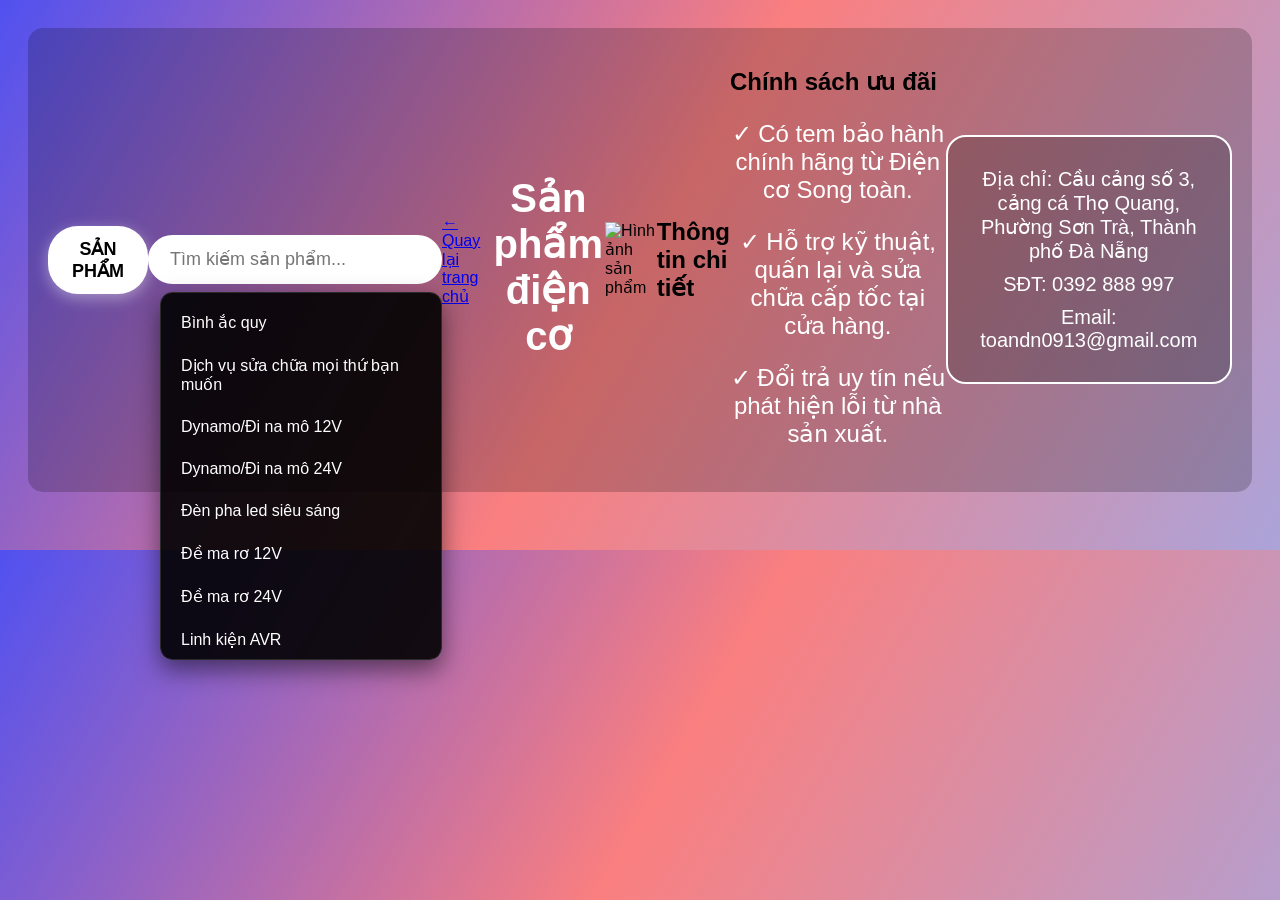
==== san-pham.html @ eec1f695 "Add files via upload" ====
<!DOCTYPE html>
<html lang="vi">
<head>
    <link rel="stylesheet" href="style.css">
    <script src="script.js"></script>
    <meta charset="UTF-8">
    <meta name="viewport" content="width=device-width, initial-scale=1.0">
    <title id="pageTitle">Điện cơ Song toàn</title>
</head>
<body>
    <div class="shop-header">
        <div class="menu-san-pham-container">
            <button id="nutSanPham" class="btn-san-pham">Sản phẩm</button>
            <div id="listSanPham" class="dropdown-list">
                <a href="san-pham.html?id=ac-quy" class="dropdown-item">Bình ắc quy</a>
                <a href="san-pham.html?id=dich-vu-sua-chua" class="dropdown-item">Dịch vụ sửa chữa mọi thứ bạn muốn</a>
                <a href="san-pham.html?id=dynamo-12v" class="dropdown-item">Dynamo/Đi na mô 12V</a>
                <a href="san-pham.html?id=dynamo-24v" class="dropdown-item">Dynamo/Đi na mô 24V</a>
                <a href="san-pham.html?id=den-led" class="dropdown-item">Đèn pha led siêu sáng</a>
                <a href="san-pham.html?id=de-ma-ro-12v" class="dropdown-item">Đề ma rơ 12V</a>
                <a href="san-pham.html?id=de-ma-ro-24v" class="dropdown-item">Đề ma rơ 24V</a>
                <a href="san-pham.html?id=avr" class="dropdown-item">Linh kiện AVR</a>
                <a href="san-pham.html?id=may-phat-dien" class="dropdown-item">Máy phát điện</a>
                <a href="san-pham.html?id=mo-to" class="dropdown-item">Mô tơ</a>
            </div>
        </div>
        <div class="search-container">
            <input type="text" id="searchInput" placeholder="Tìm kiếm sản phẩm...">
            <div id="itemList" class="search-dropdown">
                <a href="san-pham.html?id=ac-quy" class="search-item">Bình ắc quy</a>
                <a href="san-pham.html?id=dich-vu-sua-chua" class="search-item">Dịch vụ sửa chữa mọi thứ bạn muốn</a>
                <a href="san-pham.html?id=dynamo-12v" class="search-item">Dynamo/Đi na mô 12V</a>
                <a href="san-pham.html?id=dynamo-24v" class="search-item">Dynamo/Đi na mô 24V</a>
                <a href="san-pham.html?id=den-led" class="search-item">Đèn pha led siêu sáng</a>
                <a href="san-pham.html?id=de-ma-ro-12v" class="search-item">Đề ma rơ 12V</a>
                <a href="san-pham.html?id=de-ma-ro-24v" class="search-item">Đề ma rơ 24V</a>
                <a href="san-pham.html?id=avr" class="search-item">Linh kiện AVR</a>
                <a href="san-pham.html?id=may-phat-dien" class="search-item">Máy phát điện</a>
                <a href="san-pham.html?id=mo-to" class="search-item">Mô tơ</a>
            </div>
        </div>
    <div class="btn-back-box">
        <a href="index.html" class="btn-back">← Quay lại trang chủ</a>
    </div>

    <h1 id="productTitle">Sản phẩm điện cơ</h1>
    <img id="productImg" src="" alt="Hình ảnh sản phẩm">

    <div class="detail-box">
        <h2>Thông tin chi tiết</h2>
        <div id="productInfo"></div>
    </div>

    <div class="detail-box">
        <h2>Chính sách ưu đãi</h2>
        <p>✓ Có tem bảo hành chính hãng từ Điện cơ Song toàn.</p>
        <p>✓ Hỗ trợ kỹ thuật, quấn lại và sửa chữa cấp tốc tại cửa hàng.</p>
        <p>✓ Đổi trả uy tín nếu phát hiện lỗi từ nhà sản xuất.</p>
    </div>

    <div class="contact-box">
        <p>Địa chỉ: Cầu cảng số 3, cảng cá Thọ Quang, Phường Sơn Trà, Thành phố Đà Nẵng</p>
        <p>SĐT: 0392 888 997</p>
        <p>Email: toandn0913@gmail.com</p>
    </div>
</body>
</html>
---- style.css ----
body {
    background: linear-gradient(300deg, #aba3d9, #fa7f7f, #5151f0);
    padding: 20px;
    position: relative;
    font-family: Arial, sans-serif;
}
h1 { text-align: center; color: white; font-size: 40px; margin-top: 40px; }
p { text-align: center; color: white; font-size: 24px; }
.contact-box {
    background-color: #00000033; border: 2px solid #ffffff; border-radius: 20px;
    padding: 20px; margin: 30px auto; max-width: 600px;
}
.contact-box p { font-size: 20px; color: #ffffff; margin: 10px 0; text-align: center; }
.shop-header {
    display: flex; justify-content: space-between; align-items: center;
    padding: 20px; background: #00000033; border-radius: 15px; margin-bottom: 30px;
    position: relative; z-index: 1000;
}
.menu-san-pham-container { position: relative; }
.btn-san-pham {
    background: white; color: #000000; padding: 12px 24px; font-size: 18px; font-weight: bold;
    border: none; border-radius: 30px; cursor: pointer; box-shadow: 0 4px 15px #ffffff66;
    transition: all 0.5s ease; text-transform: uppercase;
}
.btn-san-pham:hover { transform: translateY(-2px); box-shadow: 0 6px 20px #30303099; }
.dropdown-list {
    display: none; position: absolute; top: 140%; left: 0; background-color: #ffffff;
    width: 280px; border-radius: 12px; box-shadow: 0 10px 30px #00000033; z-index: 999;
    padding: 10px 0; opacity: 0; visibility: hidden; transition: all 0.3s ease; transform: translateY(-10px);
}
.dropdown-list.show { display: block; opacity: 1; visibility: visible; transform: translateY(0); }
.dropdown-item { display: block; padding: 12px 20px; color: #333333; font-size: 16px; font-weight: 500; text-decoration: none; width: 100%; box-sizing: border-box; }
.dropdown-item:hover { background-color: #f5f5f5; }
.search-container { position: relative; }
#searchInput { width: 250px; padding: 12px 20px; font-size: 18px; border: 2px solid #ffffff; border-radius: 25px; outline: none; background-color: #ffffff; transition: all 0.3s; }
#searchInput:focus { border-color: #000000; box-shadow: 0 0 10px rgba(0,0,0,0.2); }
.search-dropdown {
    position: absolute; top: 115%; right: 0; width: 280px; max-height: 350px; overflow-y: auto;
    background: #000000e6; border: 1px solid #2b2b2b; border-radius: 12px; padding: 8px 0; z-index: 9999; box-shadow: 0 10px 25px rgba(0,0,0,0.5);
}
.search-item { display: block; color: white; font-size: 16px; padding: 12px 20px; text-decoration: none; text-align: left; transition: all 0.2s ease; }
.search-item:hover { background: #ffffff22; padding-left: 25px; }
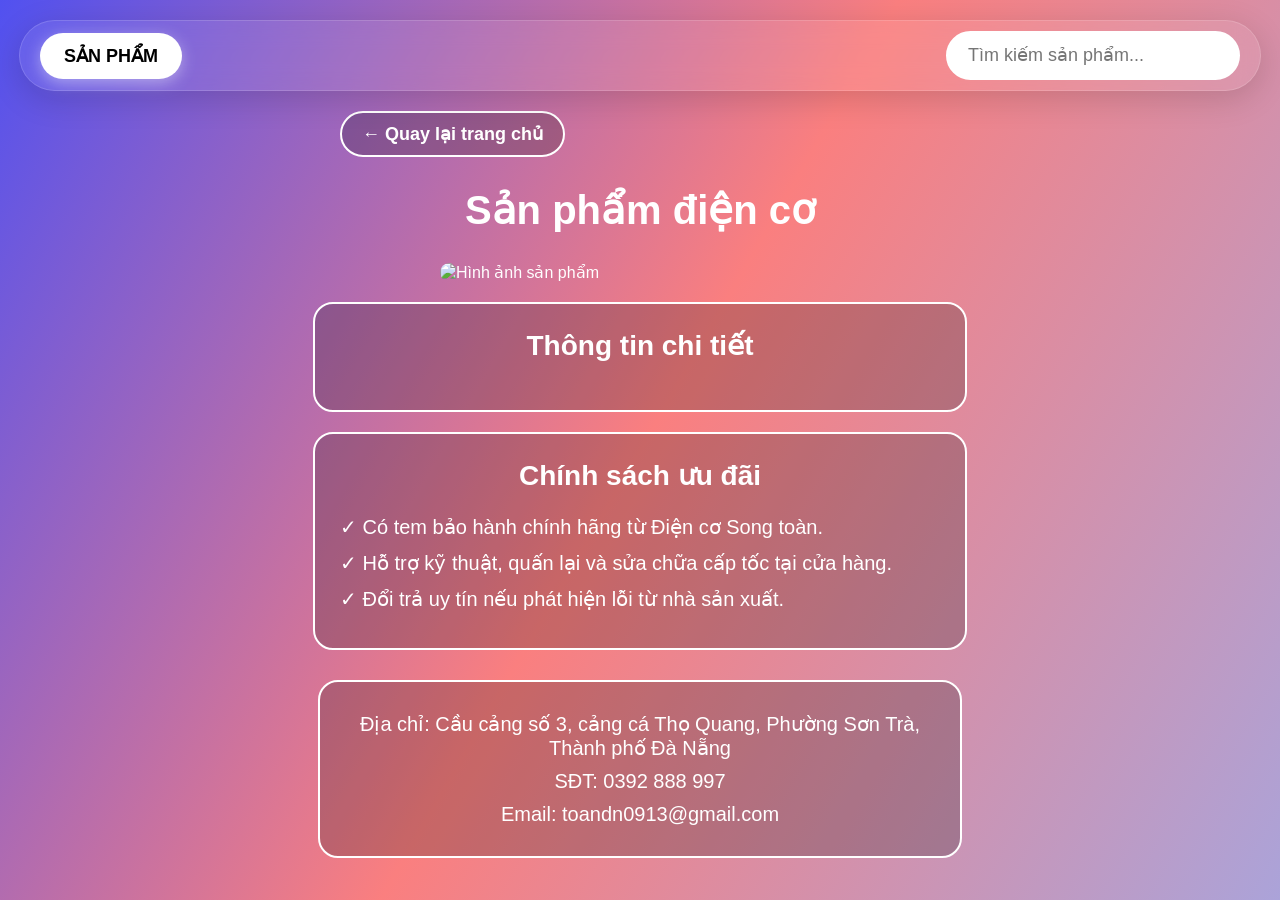
==== commit a5e1f70a: "Update san-pham.html" ====
--- a/san-pham.html
+++ b/san-pham.html
@@ -1,67 +1,86 @@
 <!DOCTYPE html>
 <html lang="vi">
-<head>
-    <link rel="stylesheet" href="style.css">
-    <script src="script.js"></script>
-    <meta charset="UTF-8">
-    <meta name="viewport" content="width=device-width, initial-scale=1.0">
-    <title id="pageTitle">Điện cơ Song toàn</title>
-</head>
-<body>
-    <div class="shop-header">
-        <div class="menu-san-pham-container">
-            <button id="nutSanPham" class="btn-san-pham">Sản phẩm</button>
-            <div id="listSanPham" class="dropdown-list">
-                <a href="san-pham.html?id=ac-quy" class="dropdown-item">Bình ắc quy</a>
-                <a href="san-pham.html?id=dich-vu-sua-chua" class="dropdown-item">Dịch vụ sửa chữa mọi thứ bạn muốn</a>
-                <a href="san-pham.html?id=dynamo-12v" class="dropdown-item">Dynamo/Đi na mô 12V</a>
-                <a href="san-pham.html?id=dynamo-24v" class="dropdown-item">Dynamo/Đi na mô 24V</a>
-                <a href="san-pham.html?id=den-led" class="dropdown-item">Đèn pha led siêu sáng</a>
-                <a href="san-pham.html?id=de-ma-ro-12v" class="dropdown-item">Đề ma rơ 12V</a>
-                <a href="san-pham.html?id=de-ma-ro-24v" class="dropdown-item">Đề ma rơ 24V</a>
-                <a href="san-pham.html?id=avr" class="dropdown-item">Linh kiện AVR</a>
-                <a href="san-pham.html?id=may-phat-dien" class="dropdown-item">Máy phát điện</a>
-                <a href="san-pham.html?id=mo-to" class="dropdown-item">Mô tơ</a>
-            </div>
+    <head>
+        <link rel="stylesheet" href="style.css">
+        <script src="script.js" defer></script>
+        <meta charset="UTF-8">
+        <meta name="viewport" content="width=device-width, initial-scale=1.0">
+        <title id="pageTitle">Điện cơ Song toàn</title>
+    </head>
+    <body>
+        <div class="shop-header"> 
+            <div class="menu-san-pham-container"> 
+                <button id="nutSanPham" class="btn-san-pham">Sản phẩm</button> 
+                <div id="listSanPham" class="dropdown-list"> 
+                    <a href="san-pham.html?id=ac-quy" class="dropdown-item">Bình ắc quy</a> 
+                    <a href="san-pham.html?id=dich-vu-su-chua" class="dropdown-item">Dịch vụ sửa chữa mọi thứ bạn muốn</a> 
+                    <a href="san-pham.html?id=dynamo-12v" class="dropdown-item">Dynamo/Đi na mô 12V</a> 
+                    <a href="san-pham.html?id=dynamo-24v" class="dropdown-item">Dynamo/Đi na mô 24V</a> 
+                    <a href="san-pham.html?id=den-led" class="dropdown-item">Đèn pha led siêu sáng</a> 
+                    <a href="san-pham.html?id=de-ma-ro-12v" class="dropdown-item">Đề ma rơ 12V</a> 
+                    <a href="san-pham.html?id=de-ma-ro-24v" class="dropdown-item">Đề ma rơ 24V</a> 
+                    <a href="san-pham.html?id=avr" class="dropdown-item">Linh kiện AVR</a> 
+                    <a href="san-pham.html?id=may-phat-dien" class="dropdown-item">Máy phát điện</a> 
+                    <a href="san-pham.html?id=mo-to" class="dropdown-item">Mô tơ</a> 
+                </div> 
+            </div> 
+            <div class="search-container"> 
+                <input type="text" id="searchInput" placeholder="Tìm kiếm sản phẩm..."> 
+                <div id="itemList" class="search-dropdown" style="display: none;"> 
+                    <a href="san-pham.html?id=ac-quy" class="search-item">Bình ắc quy</a> 
+                    <a href="san-pham.html?id=dich-vu-su-chua" class="search-item">Dịch vụ sửa chữa mọi thứ bạn muốn</a> 
+                    <a href="san-pham.html?id=dynamo-12v" class="search-item">Dynamo/Đi na mô 12V</a> 
+                    <a href="san-pham.html?id=dynamo-24v" class="search-item">Dynamo/Đi na mô 24V</a> 
+                    <a href="san-pham.html?id=den-led" class="search-item">Đèn pha led siêu sáng</a> 
+                    <a href="san-pham.html?id=de-ma-ro-12v" class="search-item">Đề ma rơ 12V</a> 
+                    <a href="san-pham.html?id=de-ma-ro-24v" class="search-item">Đề ma rơ 24V</a> 
+                    <a href="san-pham.html?id=avr" class="search-item">Linh kiện AVR</a> 
+                    <a href="san-pham.html?id=may-phat-dien" class="search-item">Máy phát điện</a> 
+                    <a href="san-pham.html?id=mo-to" class="search-item">Mô tơ</a> 
+                </div> 
+            </div> 
         </div>
-        <div class="search-container">
-            <input type="text" id="searchInput" placeholder="Tìm kiếm sản phẩm...">
-            <div id="itemList" class="search-dropdown">
-                <a href="san-pham.html?id=ac-quy" class="search-item">Bình ắc quy</a>
-                <a href="san-pham.html?id=dich-vu-sua-chua" class="search-item">Dịch vụ sửa chữa mọi thứ bạn muốn</a>
-                <a href="san-pham.html?id=dynamo-12v" class="search-item">Dynamo/Đi na mô 12V</a>
-                <a href="san-pham.html?id=dynamo-24v" class="search-item">Dynamo/Đi na mô 24V</a>
-                <a href="san-pham.html?id=den-led" class="search-item">Đèn pha led siêu sáng</a>
-                <a href="san-pham.html?id=de-ma-ro-12v" class="search-item">Đề ma rơ 12V</a>
-                <a href="san-pham.html?id=de-ma-ro-24v" class="search-item">Đề ma rơ 24V</a>
-                <a href="san-pham.html?id=avr" class="search-item">Linh kiện AVR</a>
-                <a href="san-pham.html?id=may-phat-dien" class="search-item">Máy phát điện</a>
-                <a href="san-pham.html?id=mo-to" class="search-item">Mô tơ</a>
-            </div>
+            <div class="btn-back-box"> 
+                <a href="index.html" class="btn-back">← Quay lại trang chủ</a> 
+            </div> 
+            <h1 id="productTitle">Sản phẩm điện cơ</h1> 
+            <img id="productImg" src="" alt="Hình ảnh sản phẩm"> 
+            <div class="detail-box" id="productDescBox"> 
+                <h2>Thông tin chi tiết</h2> 
+            <div id="productText"></div> 
+        </div> 
+        <div class="detail-box" id="boxMuaHang" style="display: none;"> 
+            <h2>Đặt mua sản phẩm này</h2> 
+            <form id="formMuaHang"> 
+            <input type="text" id="txtTenMua" placeholder="Tên của bạn hoặc tên Ghe / Tàu" required class="booking-input"> 
+            <input type="tel" id="txtSdtMua" placeholder="Số điện thoại liên hệ" required class="booking-input"> 
+            <button type="submit" class="btn-submit">Đặt hàng ngay</button> 
+            </form> 
+        </div> 
+        <div class="detail-box" id="boxSuaChua" style="display: none;"> 
+            <h2>Đăng ký dịch vụ sửa chữa cấp tốc</h2> 
+            <form id="formSuaChua"> 
+            <input type="text" id="txtTenSua" placeholder="Tên của bạn hoặc tên Ghe / Tàu" required class="booking-input"> 
+            <input type="tel" id="txtSdtSua" placeholder="Số điện thoại liên hệ" required class="booking-input"> 
+            <input type="text" id="txtSuaGi" placeholder="Điền sửa chữa cái gì?" required class="booking-input"> 
+            <input type="text" id="txtKhiNaoLay" placeholder="Khi nào sẽ lấy máy?" required class="booking-input"> 
+            <textarea id="txtLyDo" placeholder="Lý do sửa / Tình trạng hư hỏng là gì?" required class="booking-input text-area"></textarea> 
+            <button type="submit" class="btn-submit">Gửi yêu cầu sửa chữa</button> 
+            </form> 
+        </div> 
+        <div class="detail-box" id="boxAdmin" style="display: none;"> 
+            <div id="adminTableContent"></div> 
+        </div> 
+        <div class="detail-box" id="chinhSachBox"> 
+            <h2>Chính sách ưu đãi</h2> 
+            <p>✓ Có tem bảo hành chính hãng từ Điện cơ Song toàn.</p> 
+            <p>✓ Hỗ trợ kỹ thuật, quấn lại và sửa chữa cấp tốc tại cửa hàng.</p> 
+            <p>✓ Đổi trả uy tín nếu phát hiện lỗi từ nhà sản xuất.</p> 
         </div>
-    <div class="btn-back-box">
-        <a href="index.html" class="btn-back">← Quay lại trang chủ</a>
-    </div>
-
-    <h1 id="productTitle">Sản phẩm điện cơ</h1>
-    <img id="productImg" src="" alt="Hình ảnh sản phẩm">
-
-    <div class="detail-box">
-        <h2>Thông tin chi tiết</h2>
-        <div id="productInfo"></div>
-    </div>
-
-    <div class="detail-box">
-        <h2>Chính sách ưu đãi</h2>
-        <p>✓ Có tem bảo hành chính hãng từ Điện cơ Song toàn.</p>
-        <p>✓ Hỗ trợ kỹ thuật, quấn lại và sửa chữa cấp tốc tại cửa hàng.</p>
-        <p>✓ Đổi trả uy tín nếu phát hiện lỗi từ nhà sản xuất.</p>
-    </div>
-
-    <div class="contact-box">
-        <p>Địa chỉ: Cầu cảng số 3, cảng cá Thọ Quang, Phường Sơn Trà, Thành phố Đà Nẵng</p>
-        <p>SĐT: 0392 888 997</p>
-        <p>Email: toandn0913@gmail.com</p>
-    </div>
-</body>
-</html>+        <div class="contact-box"> 
+            <p>Địa chỉ: Cầu cảng số 3, cảng cá Thọ Quang, Phường Sơn Trà, Thành phố Đà Nẵng</p> 
+            <p>SĐT: 0392 888 997</p> 
+            <p>Email: toandn0913@gmail.com</p> 
+        </div> 
+    </body> 
+</html>
--- a/style.css
+++ b/style.css
@@ -1,42 +1,384 @@
-body {
-    background: linear-gradient(300deg, #aba3d9, #fa7f7f, #5151f0);
-    padding: 20px;
-    position: relative;
+body { 
+    background: linear-gradient(300deg, #aba3d9, #fa7f7f, #5151f0); 
+    padding: 20px; 
+    position: relative; 
+    font-family: Arial, sans-serif; 
+    color: #ffffff;
+    margin: 0;
+}
+h1 { 
+    text-align: center; 
+    color: #ffffff; 
+    font-size: 40px; 
+    margin: 30px auto; 
+    display: block;
+    clear: both;
+}
+p { 
+    text-align: center; 
+    color: #ffffff; 
+    font-size: 24px; 
+}
+img { 
+    display: block; 
+    margin: 20px auto; 
+    border-radius: 20px; 
+    max-width: 400px; 
+    width: 100%;
+    height: auto; 
+    clear: both;
+}
+.shop-header { 
+    display: flex; 
+    justify-content: space-between; 
+    align-items: center; 
+    padding: 20px; 
+    background: #00000033; 
+    border-radius: 15px; 
+    margin-bottom: 30px; 
+    position: relative; 
+    z-index: 99999; 
+}
+.menu-san-pham-container { 
+    position: relative; 
+}
+.btn-san-pham { 
+    background: #ffffff; 
+    color: #000000; 
+    padding: 12px 24px; 
+    font-size: 18px; 
+    font-weight: bold; 
+    border: none; 
+    border-radius: 30px; 
+    cursor: pointer; 
+    box-shadow: 0 4px 15px #ffffff66; 
+    transition: all 0.5s ease; 
+    text-transform: uppercase; 
+}
+.btn-san-pham:hover { 
+    transform: translateY(-2px); 
+    box-shadow: 0 6px 20px #30303099; 
+}
+.dropdown-list { 
+    display: none; 
+    position: absolute; 
+    top: 140%; 
+    left: 0; 
+    background-color: #ffffff; 
+    width: 280px; 
+    border-radius: 12px; 
+    box-shadow: 0 10px 30px #00000033; 
+    z-index: 999; 
+    padding: 10px 0; 
+}
+.dropdown-list.show { 
+    display: block; 
+}
+.dropdown-item { 
+    display: block; 
+    padding: 12px 20px; 
+    color: #333333; 
+    font-size: 16px; 
+    font-weight: 500; 
+    text-decoration: none; 
+    width: 100%; 
+    box-sizing: border-box; 
+    text-align: left;
+}
+.dropdown-item:hover { 
+    background-color: #f5f5f5; 
+}
+.search-container { 
+    position: relative; 
+}
+#searchInput { 
+    width: 250px; 
+    padding: 12px 20px; 
+    font-size: 18px; 
+    border: 2px solid #ffffff; 
+    border-radius: 25px; 
+    outline: none; 
+    background-color: #ffffff; 
+    transition: all 0.3s; 
+}
+#searchInput:focus { 
+    border-color: #000000; 
+    box-shadow: 0 0 10px #00000033; 
+}
+.search-dropdown { 
+    position: absolute; 
+    top: 115%; 
+    right: 0; 
+    width: 280px; 
+    max-height: 350px; 
+    overflow-y: auto; 
+    background: #000000; 
+    border: 1px solid #2b2b2b; 
+    border-radius: 12px; 
+    padding: 8px 0; 
+    z-index: 999999; 
+    box-shadow: 0 10px 25px #00000080; 
+    display: none;
+}
+.search-item { 
+    display: block; 
+    color: #ffffff !important; 
+    font-size: 16px; 
+    padding: 12px 20px; 
+    text-decoration: none; 
+    text-align: left; 
+    transition: all 0.2s ease; 
+}
+.search-item:hover { 
+    background: #ffffff22; 
+    padding-left: 25px; 
+    color: #ffffff !important;
+}
+.btn-back-box { 
+    max-width: 600px; 
+    margin: 20px auto; 
+    clear: both;
+    display: block;
+}
+.btn-back { 
+    display: inline-block; 
+    color: #ffffff; 
+    text-decoration: none; 
+    font-size: 18px; 
+    font-weight: bold; 
+    background-color: #00000033; 
+    padding: 10px 20px; 
+    border: 2px solid #ffffff; 
+    border-radius: 25px; 
+    transition: transform 0.2s; 
+}
+.btn-back:hover { 
+    transform: translateX(-5px); 
+}
+.detail-box { 
+    background-color: #00000033; 
+    border: 2px solid #ffffff; 
+    border-radius: 20px; 
+    padding: 25px; 
+    margin: 20px auto; 
+    max-width: 600px; 
+    clear: both;
+    display: block;
+}
+.detail-box h2 { 
+    text-align: center; 
+    color: #ffffff; 
+    margin-top: 0; 
+    font-size: 28px; 
+}
+.detail-box p { 
+    font-size: 20px; 
+    text-align: left; 
+    margin: 12px 0; 
+    color: #ffffff;
+}
+.contact-box { 
+    background-color: #00000033; 
+    border: 2px solid #ffffff; 
+    border-radius: 20px; 
+    padding: 20px; 
+    margin: 30px auto; 
+    max-width: 600px; 
+    clear: both;
+    display: block;
+}
+.contact-box p { 
+    font-size: 20px; 
+    color: #ffffff; 
+    margin: 10px 0; 
+    text-align: center; 
+}
+@media (max-width: 768px) {
+    body {
+        padding: 10px;
+    }
+    h1 {
+        font-size: 32px;
+        margin-top: 20px;
+    }
+    p {
+        font-size: 18px;
+    }
+    img {
+        max-width: 100%;
+        border-radius: 15px;
+    }
+    .shop-header {
+        flex-direction: column;
+        gap: 15px;
+        padding: 15px;
+        align-items: stretch;
+    }
+    .menu-san-pham-container, .search-container {
+        width: 100%;
+    }
+    .btn-san-pham {
+        width: 100%;
+        padding: 14px 0;
+        font-size: 16px;
+    }
+    #searchInput {
+        width: 100%;
+        box-sizing: border-box;
+        padding: 14px 20px;
+        font-size: 16px;
+    }
+    .dropdown-list, .search-dropdown {
+        width: 100%;
+        position: absolute;
+        top: 110%;
+        left: 0;
+        right: 0;
+    }
+    .contact-box, .detail-box {
+        padding: 15px;
+        margin: 20px auto;
+        border-radius: 15px;
+    }
+    .contact-box p, .detail-box p {
+        font-size: 16px;
+        text-align: left;
+    }
+    .detail-box h2 {
+        font-size: 22px;
+    }
+    .btn-back-box {
+        width: 100%;
+    }
+    .btn-back {
+        width: 100%;
+        text-align: center;
+        box-sizing: border-box;
+        padding: 12px 0;
+    }
+}
+.booking-box {
+    text-align: center;
+    width: 100%;
+    margin-top: 30px;
+}
+.booking-box h2 {
+    font-size: 26px;
+    margin-bottom: 20px;
+    color: #ffffff;
+}
+.booking-input {
+    width: 100%;
+    padding: 12px 20px;
+    margin: 10px 0;
+    font-size: 18px;
+    border: 2px solid #ffffff;
+    border-radius: 25px;
+    outline: none;
+    background-color: #ffffff;
+    color: #000000;
+    box-sizing: border-box;
+}
+.text-area {
+    border-radius: 15px;
+    height: 100px;
+    resize: none;
     font-family: Arial, sans-serif;
 }
-h1 { text-align: center; color: white; font-size: 40px; margin-top: 40px; }
-p { text-align: center; color: white; font-size: 24px; }
-.contact-box {
-    background-color: #00000033; border: 2px solid #ffffff; border-radius: 20px;
-    padding: 20px; margin: 30px auto; max-width: 600px;
-}
-.contact-box p { font-size: 20px; color: #ffffff; margin: 10px 0; text-align: center; }
+.btn-submit {
+    width: 100%;
+    background: #ffffff;
+    color: #000000;
+    padding: 12px 0;
+    font-size: 20px;
+    font-weight: bold;
+    border: none;
+    border-radius: 30px;
+    cursor: pointer;
+    margin-top: 10px;
+    transition: transform 0.2s;
+}
+.btn-submit:hover {
+    transform: scale(1.02);
+}
+.admin-table {
+    width: 100%;
+    border-collapse: collapse;
+    margin-top: 15px;
+    font-size: 16px;
+    background-color: #00000033;
+}
+.admin-table th, .admin-table td {
+    border: 1px solid #ffffff;
+    padding: 12px;
+    text-align: left;
+    color: #ffffff;
+}
+.admin-table th {
+    background-color: #ffffff22;
+}
+.btn-delete {
+    background-color: #ff4d4d;
+    color: #ffffff;
+    border: none;
+    padding: 6px 12px;
+    border-radius: 6px;
+    cursor: pointer;
+    font-weight: bold;
+}
+.btn-delete-all {
+    background-color: #ff3333;
+    color: #ffffff;
+    border: none;
+    padding: 12px 20px;
+    border-radius: 25px;
+    cursor: pointer;
+    font-weight: bold;
+    font-size: 16px;
+    margin-top: 20px;
+    width: 100%;
+}
+html, body {
+    margin: 0;
+    padding: 0;
+    min-height: 100vh;
+    background: linear-gradient(300deg, #aba3d9, #fa7f7f, #5151f0) !important;
+    background-attachment: fixed !important;
+    background-size: cover !important;
+}
+/* 🌟 HỒI SINH QUẢ KHUNG SIÊU ĐẸP NGUYÊN BẢN CHAO ĐẢO CẢNG CÁ */
+html, body {
+  margin: 0;
+  padding: 0;
+  min-height: 100vh;
+  background: linear-gradient(300deg, #aba3d9, #fa7f7f, #5151f0) !important;
+  background-attachment: fixed !important;
+  background-size: cover !important;
+}
 .shop-header {
-    display: flex; justify-content: space-between; align-items: center;
-    padding: 20px; background: #00000033; border-radius: 15px; margin-bottom: 30px;
-    position: relative; z-index: 1000;
-}
-.menu-san-pham-container { position: relative; }
-.btn-san-pham {
-    background: white; color: #000000; padding: 12px 24px; font-size: 18px; font-weight: bold;
-    border: none; border-radius: 30px; cursor: pointer; box-shadow: 0 4px 15px #ffffff66;
-    transition: all 0.5s ease; text-transform: uppercase;
-}
-.btn-san-pham:hover { transform: translateY(-2px); box-shadow: 0 6px 20px #30303099; }
-.dropdown-list {
-    display: none; position: absolute; top: 140%; left: 0; background-color: #ffffff;
-    width: 280px; border-radius: 12px; box-shadow: 0 10px 30px #00000033; z-index: 999;
-    padding: 10px 0; opacity: 0; visibility: hidden; transition: all 0.3s ease; transform: translateY(-10px);
-}
-.dropdown-list.show { display: block; opacity: 1; visibility: visible; transform: translateY(0); }
-.dropdown-item { display: block; padding: 12px 20px; color: #333333; font-size: 16px; font-weight: 500; text-decoration: none; width: 100%; box-sizing: border-box; }
-.dropdown-item:hover { background-color: #f5f5f5; }
-.search-container { position: relative; }
-#searchInput { width: 250px; padding: 12px 20px; font-size: 18px; border: 2px solid #ffffff; border-radius: 25px; outline: none; background-color: #ffffff; transition: all 0.3s; }
-#searchInput:focus { border-color: #000000; box-shadow: 0 0 10px rgba(0,0,0,0.2); }
-.search-dropdown {
-    position: absolute; top: 115%; right: 0; width: 280px; max-height: 350px; overflow-y: auto;
-    background: #000000e6; border: 1px solid #2b2b2b; border-radius: 12px; padding: 8px 0; z-index: 9999; box-shadow: 0 10px 25px rgba(0,0,0,0.5);
-}
-.search-item { display: block; color: white; font-size: 16px; padding: 12px 20px; text-decoration: none; text-align: left; transition: all 0.2s ease; }
-.search-item:hover { background: #ffffff22; padding-left: 25px; }
+  display: flex !important;
+  justify-content: space-between !important;
+  align-items: center !important;
+  padding: 10px 20px !important;
+  margin: 20px auto !important;
+  max-width: 1200px;
+  width: 95%;
+  background: rgba(255, 255, 255, 0.08) !important; 
+  backdrop-filter: blur(12px) !important;
+  -webkit-backdrop-filter: blur(12px) !important;
+  border: 1px solid rgba(255, 255, 255, 0.15) !important;
+  border-radius: 50px !important; 
+  box-shadow: 0 8px 32px 0 rgba(0, 0, 0, 0.15) !important;
+}
+.search-container {
+  display: block !important;
+  margin: 0 !important;
+}
+html:has([src*="admin=true"]) .btn-back-box,
+body:has(~ * [href*="admin=true"]) .btn-back-box {
+  display: none !important;
+}
+body:has(#boxAdmin[style*="block"]) .shop-header,
+body:has(#boxAdmin:not([style*="none"])) .shop-header {
+  display: none !important;
+}
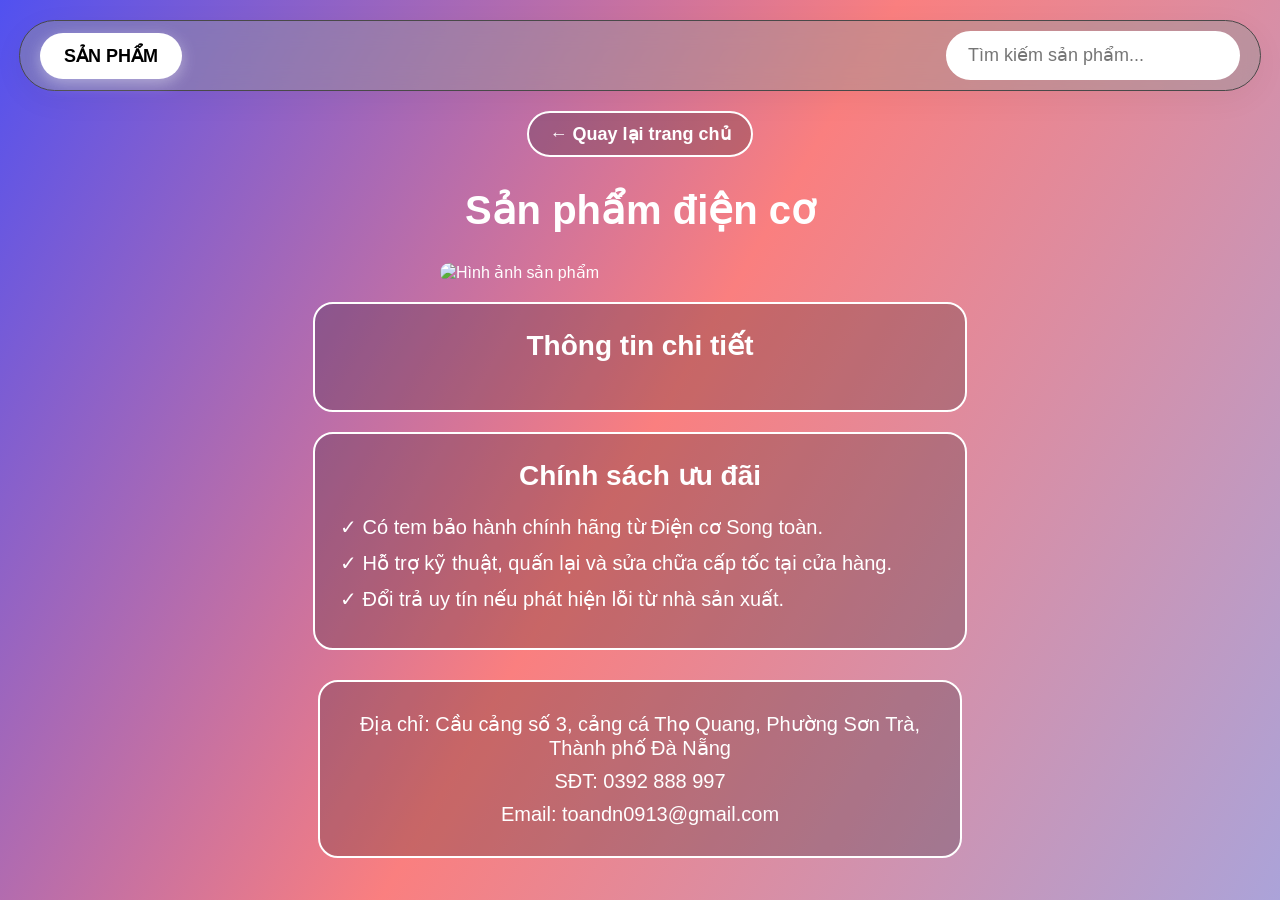
==== commit 2718b978: "Update san-pham.html" ====
--- a/san-pham.html
+++ b/san-pham.html
@@ -1,86 +1,86 @@
 <!DOCTYPE html>
 <html lang="vi">
     <head>
-        <link rel="stylesheet" href="style.css">
-        <script src="script.js" defer></script>
-        <meta charset="UTF-8">
-        <meta name="viewport" content="width=device-width, initial-scale=1.0">
-        <title id="pageTitle">Điện cơ Song toàn</title>
+    <link rel="stylesheet" href="style.css">
+    <meta charset="UTF-8">
+    <meta name="viewport" content="width=device-width, initial-scale=1.0">
+    <title id="pageTitle">Điện cơ Song toàn</title>
     </head>
     <body>
-        <div class="shop-header"> 
-            <div class="menu-san-pham-container"> 
-                <button id="nutSanPham" class="btn-san-pham">Sản phẩm</button> 
-                <div id="listSanPham" class="dropdown-list"> 
-                    <a href="san-pham.html?id=ac-quy" class="dropdown-item">Bình ắc quy</a> 
-                    <a href="san-pham.html?id=dich-vu-su-chua" class="dropdown-item">Dịch vụ sửa chữa mọi thứ bạn muốn</a> 
-                    <a href="san-pham.html?id=dynamo-12v" class="dropdown-item">Dynamo/Đi na mô 12V</a> 
-                    <a href="san-pham.html?id=dynamo-24v" class="dropdown-item">Dynamo/Đi na mô 24V</a> 
-                    <a href="san-pham.html?id=den-led" class="dropdown-item">Đèn pha led siêu sáng</a> 
-                    <a href="san-pham.html?id=de-ma-ro-12v" class="dropdown-item">Đề ma rơ 12V</a> 
-                    <a href="san-pham.html?id=de-ma-ro-24v" class="dropdown-item">Đề ma rơ 24V</a> 
-                    <a href="san-pham.html?id=avr" class="dropdown-item">Linh kiện AVR</a> 
-                    <a href="san-pham.html?id=may-phat-dien" class="dropdown-item">Máy phát điện</a> 
-                    <a href="san-pham.html?id=mo-to" class="dropdown-item">Mô tơ</a> 
-                </div> 
-            </div> 
-            <div class="search-container"> 
-                <input type="text" id="searchInput" placeholder="Tìm kiếm sản phẩm..."> 
-                <div id="itemList" class="search-dropdown" style="display: none;"> 
-                    <a href="san-pham.html?id=ac-quy" class="search-item">Bình ắc quy</a> 
-                    <a href="san-pham.html?id=dich-vu-su-chua" class="search-item">Dịch vụ sửa chữa mọi thứ bạn muốn</a> 
-                    <a href="san-pham.html?id=dynamo-12v" class="search-item">Dynamo/Đi na mô 12V</a> 
-                    <a href="san-pham.html?id=dynamo-24v" class="search-item">Dynamo/Đi na mô 24V</a> 
-                    <a href="san-pham.html?id=den-led" class="search-item">Đèn pha led siêu sáng</a> 
-                    <a href="san-pham.html?id=de-ma-ro-12v" class="search-item">Đề ma rơ 12V</a> 
-                    <a href="san-pham.html?id=de-ma-ro-24v" class="search-item">Đề ma rơ 24V</a> 
-                    <a href="san-pham.html?id=avr" class="search-item">Linh kiện AVR</a> 
-                    <a href="san-pham.html?id=may-phat-dien" class="search-item">Máy phát điện</a> 
-                    <a href="san-pham.html?id=mo-to" class="search-item">Mô tơ</a> 
-                </div> 
-            </div> 
-        </div>
-            <div class="btn-back-box"> 
-                <a href="index.html" class="btn-back">← Quay lại trang chủ</a> 
-            </div> 
-            <h1 id="productTitle">Sản phẩm điện cơ</h1> 
-            <img id="productImg" src="" alt="Hình ảnh sản phẩm"> 
-            <div class="detail-box" id="productDescBox"> 
-                <h2>Thông tin chi tiết</h2> 
-            <div id="productText"></div> 
+    <div class="shop-header"> 
+        <div class="menu-san-pham-container"> 
+        <button id="nutSanPham" class="btn-san-pham">Sản phẩm</button> 
+        <div id="listSanPham" class="dropdown-list"> 
+            <a href="san-pham.html?id=ac-quy" class="dropdown-item">Bình ắc quy</a> 
+            <a href="san-pham.html?id=dich-vu-su-chua" class="dropdown-item">Dịch vụ sửa chữa</a> 
+            <a href="san-pham.html?id=dynamo-12v" class="dropdown-item">Dynamo 12V</a> 
+            <a href="san-pham.html?id=dynamo-24v" class="dropdown-item">Dynamo 24V</a> 
+            <a href="san-pham.html?id=den-led" class="dropdown-item">Đèn pha led</a> 
+            <a href="san-pham.html?id=de-ma-ro-12v" class="dropdown-item">Đề ma rơ 12V</a> 
+            <a href="san-pham.html?id=de-ma-ro-24v" class="dropdown-item">Đề ma rơ 24V</a> 
+            <a href="san-pham.html?id=avr" class="dropdown-item">Linh kiện AVR</a> 
+            <a href="san-pham.html?id=may-phat-dien" class="dropdown-item">Máy phát điện</a> 
+            <a href="san-pham.html?id=mo-to" class="dropdown-item">Mô tơ</a> 
         </div> 
-        <div class="detail-box" id="boxMuaHang" style="display: none;"> 
-            <h2>Đặt mua sản phẩm này</h2> 
-            <form id="formMuaHang"> 
-            <input type="text" id="txtTenMua" placeholder="Tên của bạn hoặc tên Ghe / Tàu" required class="booking-input"> 
-            <input type="tel" id="txtSdtMua" placeholder="Số điện thoại liên hệ" required class="booking-input"> 
-            <button type="submit" class="btn-submit">Đặt hàng ngay</button> 
-            </form> 
         </div> 
-        <div class="detail-box" id="boxSuaChua" style="display: none;"> 
-            <h2>Đăng ký dịch vụ sửa chữa cấp tốc</h2> 
-            <form id="formSuaChua"> 
-            <input type="text" id="txtTenSua" placeholder="Tên của bạn hoặc tên Ghe / Tàu" required class="booking-input"> 
-            <input type="tel" id="txtSdtSua" placeholder="Số điện thoại liên hệ" required class="booking-input"> 
-            <input type="text" id="txtSuaGi" placeholder="Điền sửa chữa cái gì?" required class="booking-input"> 
-            <input type="text" id="txtKhiNaoLay" placeholder="Khi nào sẽ lấy máy?" required class="booking-input"> 
-            <textarea id="txtLyDo" placeholder="Lý do sửa / Tình trạng hư hỏng là gì?" required class="booking-input text-area"></textarea> 
-            <button type="submit" class="btn-submit">Gửi yêu cầu sửa chữa</button> 
-            </form> 
+        <div class="search-container"> 
+        <input type="text" id="searchInput" placeholder="Tìm kiếm sản phẩm..."> 
+        <div id="itemList" class="search-dropdown" style="display: none;"> 
+            <a href="san-pham.html?id=ac-quy" class="search-item">Bình ắc quy</a> 
+            <a href="san-pham.html?id=dich-vu-su-chua" class="search-item">Dịch vụ sửa chữa</a> 
+            <a href="san-pham.html?id=dynamo-12v" class="search-item">Dynamo 12V</a> 
+            <a href="san-pham.html?id=dynamo-24v" class="search-item">Dynamo 24V</a> 
+            <a href="san-pham.html?id=den-led" class="search-item">Đèn pha led</a> 
+            <a href="san-pham.html?id=de-ma-ro-12v" class="search-item">Đề ma rơ 12V</a> 
+            <a href="san-pham.html?id=de-ma-ro-24v" class="search-item">Đề ma rơ 24V</a> 
+            <a href="san-pham.html?id=avr" class="search-item">Linh kiện AVR</a> 
+            <a href="san-pham.html?id=may-phat-dien" class="search-item">Máy phát điện</a> 
+            <a href="san-pham.html?id=mo-to" class="search-item">Mô tơ</a> 
         </div> 
-        <div class="detail-box" id="boxAdmin" style="display: none;"> 
-            <div id="adminTableContent"></div> 
         </div> 
-        <div class="detail-box" id="chinhSachBox"> 
-            <h2>Chính sách ưu đãi</h2> 
-            <p>✓ Có tem bảo hành chính hãng từ Điện cơ Song toàn.</p> 
-            <p>✓ Hỗ trợ kỹ thuật, quấn lại và sửa chữa cấp tốc tại cửa hàng.</p> 
-            <p>✓ Đổi trả uy tín nếu phát hiện lỗi từ nhà sản xuất.</p> 
-        </div>
-        <div class="contact-box"> 
-            <p>Địa chỉ: Cầu cảng số 3, cảng cá Thọ Quang, Phường Sơn Trà, Thành phố Đà Nẵng</p> 
-            <p>SĐT: 0392 888 997</p> 
-            <p>Email: toandn0913@gmail.com</p> 
-        </div> 
-    </body> 
+    </div> 
+    <div class="btn-back-box"> 
+        <a href="index.html" class="btn-back">← Quay lại trang chủ</a> 
+    </div> 
+    <h1 id="productTitle">Sản phẩm điện cơ</h1> 
+    <img id="productImg" src="" alt="Hình ảnh sản phẩm"> 
+    <div class="detail-box" id="productDescBox"> 
+        <h2>Thông tin chi tiết</h2> 
+        <div id="productText"></div> 
+    </div> 
+    <div class="detail-box" id="boxMuaHang" style="display: none;"> 
+        <h2>Đặt mua sản phẩm này</h2> 
+        <form id="formMuaHang"> 
+        <input type="text" id="txtTenMua" placeholder="Tên của bạn hoặc tên Ghe / Tàu" required class="booking-input"> 
+        <input type="tel" id="txtSdtMua" placeholder="Số điện thoại liên hệ" required class="booking-input"> 
+        <button type="submit" class="btn-submit">Đặt hàng ngay</button> 
+        </form> 
+    </div> 
+    <div class="detail-box" id="boxSuaChua" style="display: none;"> 
+        <h2>Đăng ký dịch vụ sửa chữa cấp tốc</h2> 
+        <form id="formSuaChua"> 
+        <input type="text" id="txtTenSua" placeholder="Tên của bạn hoặc tên Ghe / Tàu" required class="booking-input"> 
+        <input type="tel" id="txtSdtSua" placeholder="Số điện thoại liên hệ" required class="booking-input"> 
+        <input type="text" id="txtSuaGi" placeholder="Điền sửa chữa cái gì?" required class="booking-input"> 
+        <input type="text" id="txtKhiNaoLay" placeholder="Khi nào sẽ lấy máy?" required class="booking-input"> 
+        <textarea id="txtLyDo" placeholder="Lý do sửa / Hiện trạng hư hỏng?" required class="booking-input text-area"></textarea> 
+        <button type="submit" class="btn-submit">Gửi yêu cầu sửa chữa</button> 
+        </form> 
+    </div> 
+    <div class="admin-box-xinh" id="boxAdmin" style="display: none;"> 
+        <div id="adminTableContent"></div> 
+    </div> 
+    <div class="detail-box" id="chinhSachBox"> 
+        <h2>Chính sách ưu đãi</h2> 
+        <p>✓ Có tem bảo hành chính hãng từ Điện cơ Song toàn.</p> 
+        <p>✓ Hỗ trợ kỹ thuật, quấn lại và sửa chữa cấp tốc tại cửa hàng.</p> 
+        <p>✓ Đổi trả uy tín nếu phát hiện lỗi từ nhà sản xuất.</p> 
+    </div> 
+    <div class="contact-box"> 
+        <p>Địa chỉ: Cầu cảng số 3, cảng cá Thọ Quang, Phường Sơn Trà, Thành phố Đà Nẵng</p> 
+        <p>SĐT: 0392 888 997</p> 
+        <p>Email: toandn0913@gmail.com</p> 
+    </div> 
+    <script src="script.js"></script>
+    </body>
 </html>
--- a/style.css
+++ b/style.css
@@ -4,7 +4,6 @@
     position: relative; 
     font-family: Arial, sans-serif; 
     color: #ffffff;
-    margin: 0;
 }
 h1 { 
     text-align: center; 
@@ -18,6 +17,11 @@
     text-align: center; 
     color: #ffffff; 
     font-size: 24px; 
+}
+div {
+    text-align: center;
+    color: #626161;
+    font-size: 14px
 }
 img { 
     display: block; 
@@ -346,29 +350,20 @@
     background-attachment: fixed !important;
     background-size: cover !important;
 }
-/* 🌟 HỒI SINH QUẢ KHUNG SIÊU ĐẸP NGUYÊN BẢN CHAO ĐẢO CẢNG CÁ */
-html, body {
-  margin: 0;
-  padding: 0;
-  min-height: 100vh;
-  background: linear-gradient(300deg, #aba3d9, #fa7f7f, #5151f0) !important;
-  background-attachment: fixed !important;
-  background-size: cover !important;
-}
 .shop-header {
-  display: flex !important;
-  justify-content: space-between !important;
-  align-items: center !important;
-  padding: 10px 20px !important;
-  margin: 20px auto !important;
-  max-width: 1200px;
-  width: 95%;
-  background: rgba(255, 255, 255, 0.08) !important; 
-  backdrop-filter: blur(12px) !important;
-  -webkit-backdrop-filter: blur(12px) !important;
-  border: 1px solid rgba(255, 255, 255, 0.15) !important;
-  border-radius: 50px !important; 
-  box-shadow: 0 8px 32px 0 rgba(0, 0, 0, 0.15) !important;
+    display: flex !important;
+    justify-content: space-between !important;
+    align-items: center !important;
+    padding: 10px 20px !important;
+    margin: 20px auto !important;
+    max-width: 1200px;
+    width: 95%;
+    background: #96969670 !important; 
+    backdrop-filter: blur(12px) !important;
+    -webkit-backdrop-filter: blur(12px) !important;
+    border: 1px solid #494949 !important;
+    border-radius: 50px !important; 
+    box-shadow: 0 8px 32px 0 #0000000c !important;
 }
 .search-container {
   display: block !important;
@@ -376,9 +371,20 @@
 }
 html:has([src*="admin=true"]) .btn-back-box,
 body:has(~ * [href*="admin=true"]) .btn-back-box {
-  display: none !important;
+    display: none !important;
 }
 body:has(#boxAdmin[style*="block"]) .shop-header,
 body:has(#boxAdmin:not([style*="none"])) .shop-header {
-  display: none !important;
-}
+    display: none !important;
+}
+.admin-box-xinh {
+  background: rgba(255, 255, 255, 0.1) !important;
+  backdrop-filter: blur(10px) !important;
+  -webkit-backdrop-filter: blur(10px) !important;
+  border: 1px solid rgba(255, 255, 255, 0.2) !important;
+  border-radius: 16px !important;
+  padding: 30px !important;
+  margin: 30px auto !important;
+  max-width: 900px !important;
+  width: 90% !important;
+}
